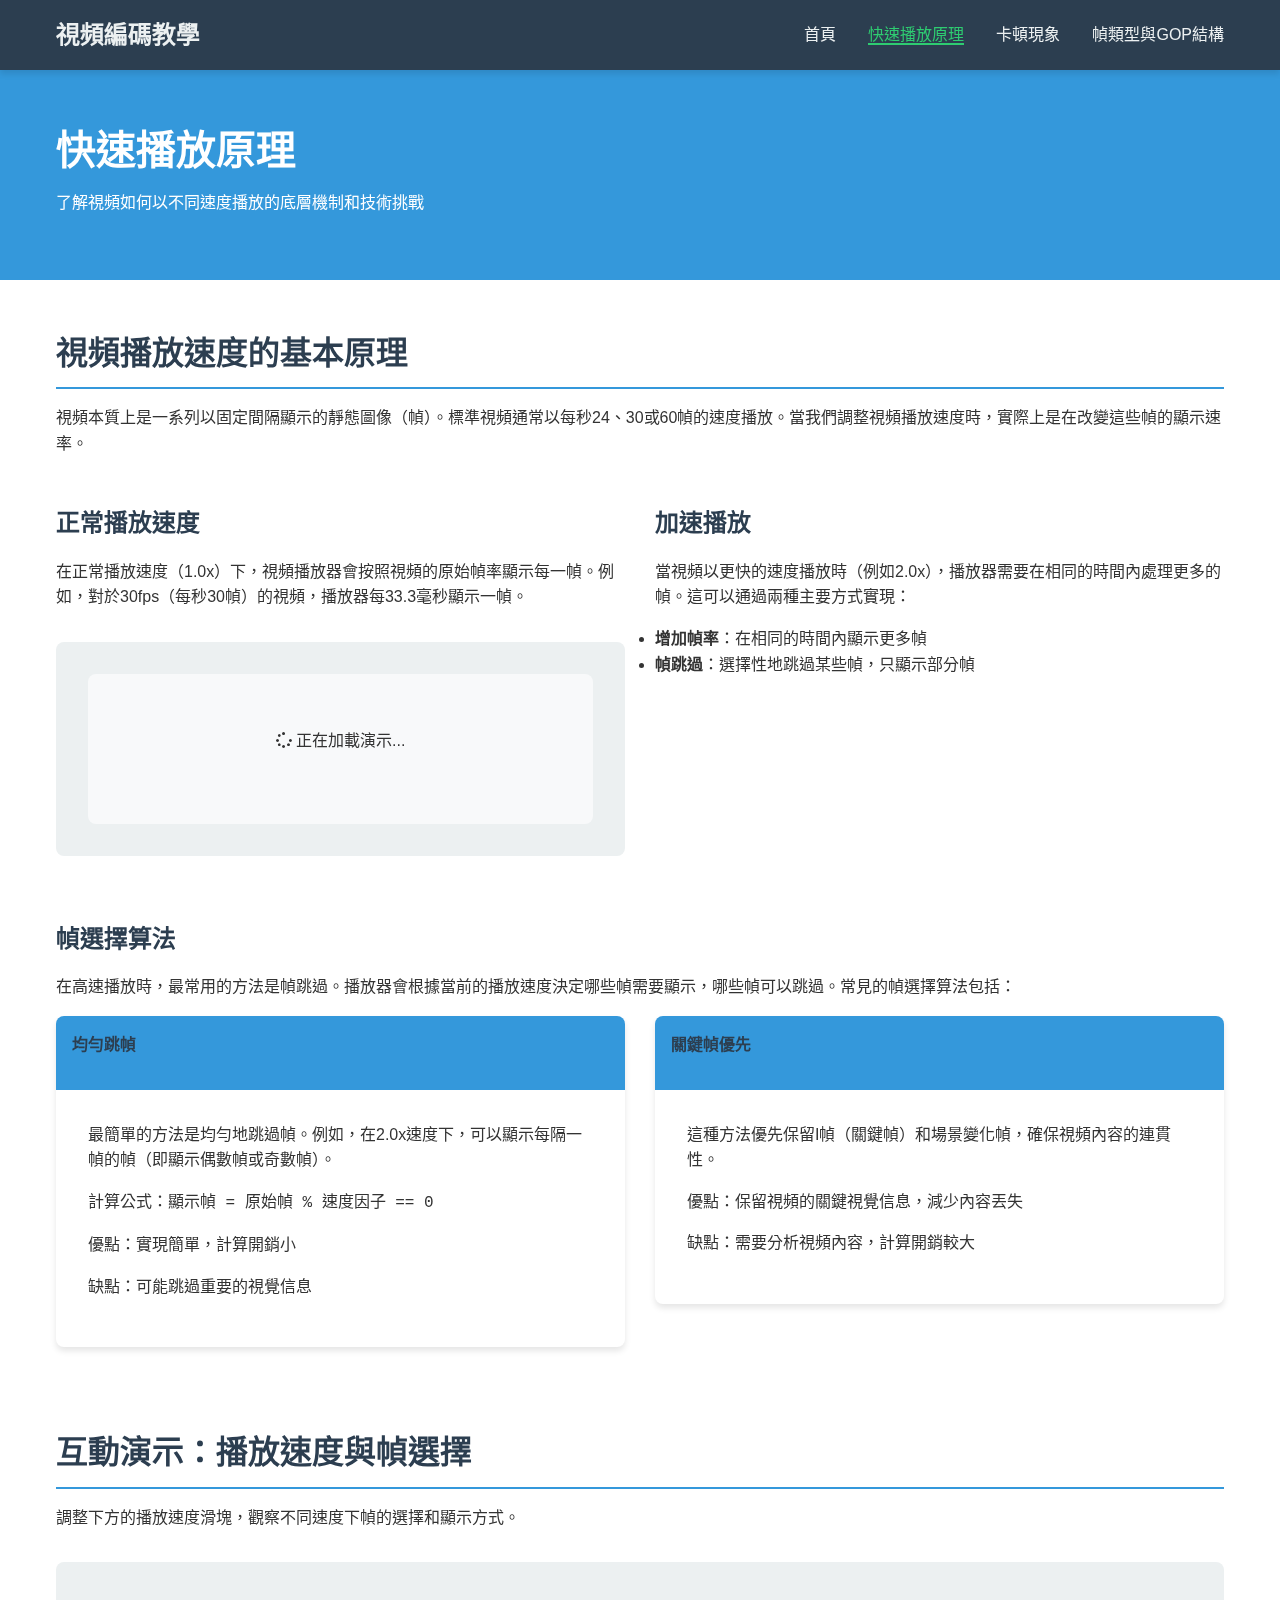
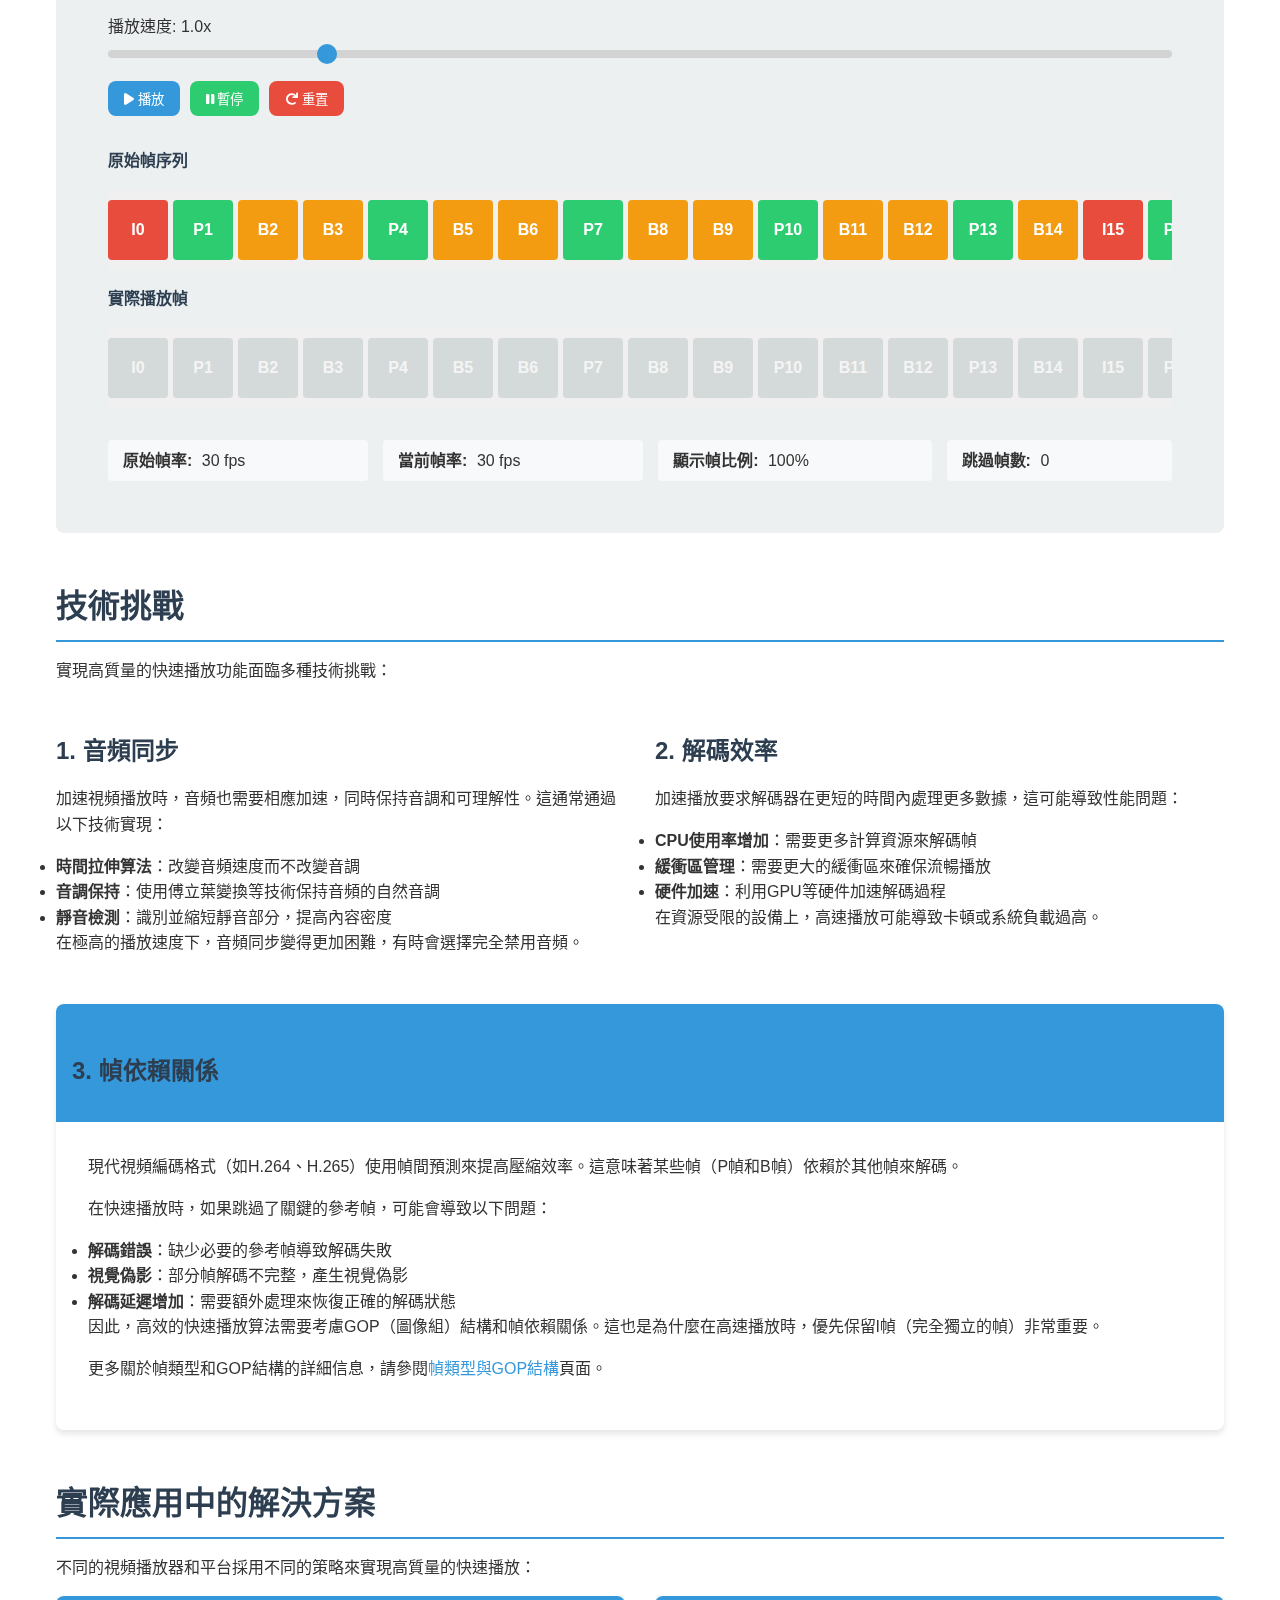
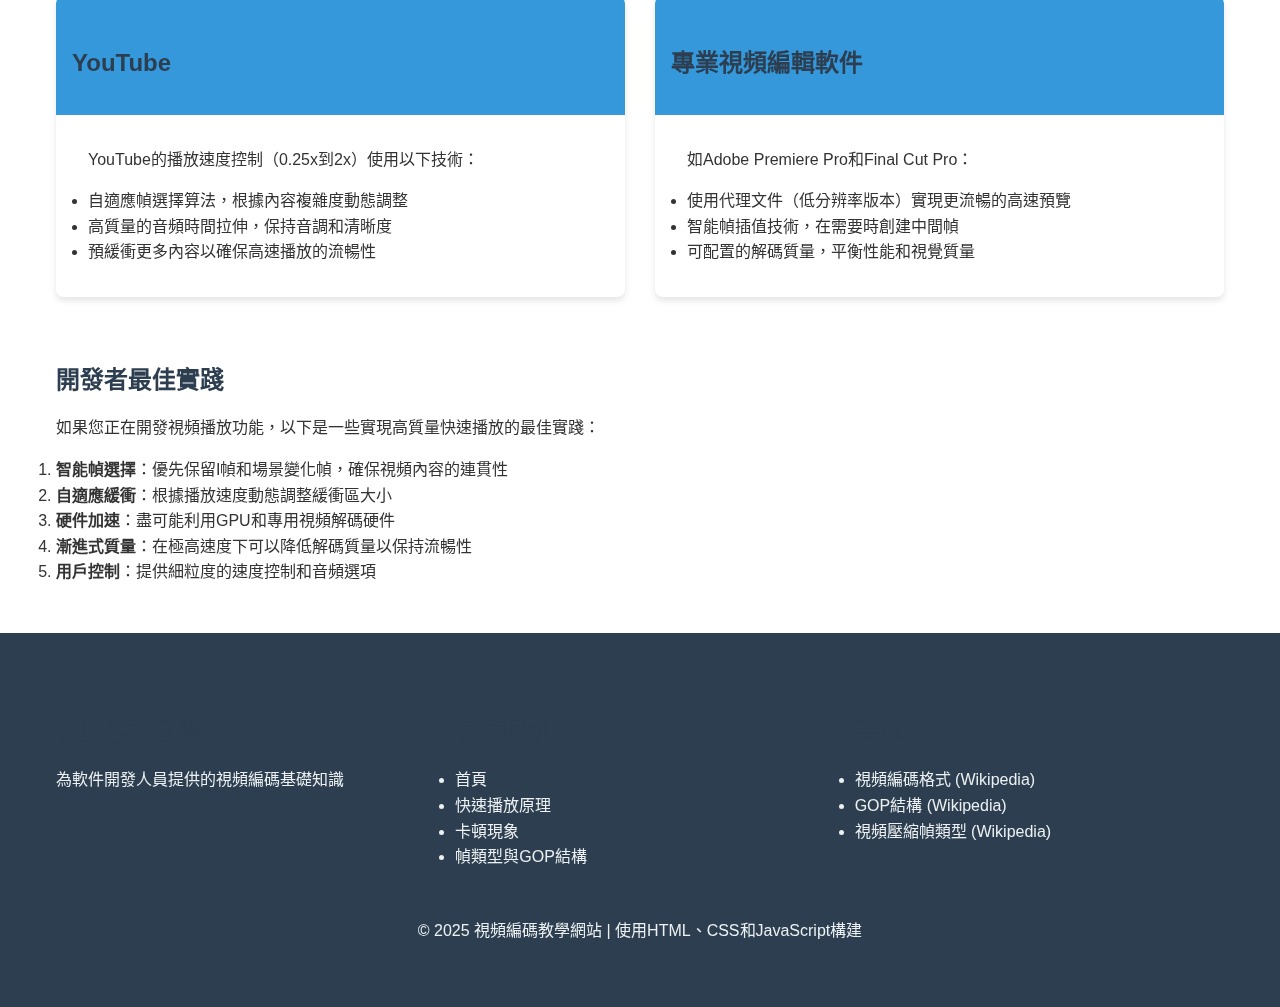
==== pages/fast-playback.html @ bc8d91cf "initial version" ====
<!DOCTYPE html>
<html lang="zh-TW">
<head>
    <meta charset="UTF-8">
    <meta name="viewport" content="width=device-width, initial-scale=1.0">
    <title>快速播放原理 | 視頻編碼教學</title>
    <meta name="description" content="了解視頻快速播放的底層原理，包括幀選擇、音頻處理和技術挑戰。為軟件開發人員設計的教育資源。">
    <link rel="stylesheet" href="../css/style.css">
    <link rel="stylesheet" href="../css/animations.css">
    <link rel="stylesheet" href="https://cdnjs.cloudflare.com/ajax/libs/font-awesome/6.0.0-beta3/css/all.min.css">
</head>
<body>
    <!-- 導航欄 -->
    <nav class="navbar">
        <div class="container">
            <a href="../index.html" class="navbar-brand">視頻編碼教學</a>
            <ul class="navbar-nav">
                <li class="nav-item"><a href="../index.html" class="nav-link">首頁</a></li>
                <li class="nav-item"><a href="fast-playback.html" class="nav-link active">快速播放原理</a></li>
                <li class="nav-item"><a href="stutter.html" class="nav-link">卡頓現象</a></li>
                <li class="nav-item"><a href="frame-types.html" class="nav-link">幀類型與GOP結構</a></li>
            </ul>
        </div>
    </nav>

    <!-- 頁面標題 -->
    <header class="content-header">
        <div class="container">
            <h1>快速播放原理</h1>
            <p>了解視頻如何以不同速度播放的底層機制和技術挑戰</p>
        </div>
    </header>

    <!-- 主要內容 -->
    <main class="container">
        <section class="content-section">
            <h2>視頻播放速度的基本原理</h2>
            <p>視頻本質上是一系列以固定間隔顯示的靜態圖像（幀）。標準視頻通常以每秒24、30或60幀的速度播放。當我們調整視頻播放速度時，實際上是在改變這些幀的顯示速率。</p>
            
            <div class="row">
                <div class="col">
                    <h3>正常播放速度</h3>
                    <p>在正常播放速度（1.0x）下，視頻播放器會按照視頻的原始幀率顯示每一幀。例如，對於30fps（每秒30幀）的視頻，播放器每33.3毫秒顯示一幀。</p>
                    
                    <div class="demo-container">
                        <div id="normal-playback-visual" class="playback-visual">
                            <!-- 這裡將由JavaScript填充視覺化內容 -->
                            <div class="placeholder-demo">
                                <p class="text-center"><i class="fas fa-spinner rotate"></i> 正在加載演示...</p>
                            </div>
                        </div>
                    </div>
                </div>
                <div class="col">
                    <h3>加速播放</h3>
                    <p>當視頻以更快的速度播放時（例如2.0x），播放器需要在相同的時間內處理更多的幀。這可以通過兩種主要方式實現：</p>
                    <ul>
                        <li><strong>增加幀率</strong>：在相同的時間內顯示更多幀</li>
                        <li><strong>幀跳過</strong>：選擇性地跳過某些幀，只顯示部分幀</li>
                    </ul>
                </div>
            </div>
            
            <h3 class="mt-3">幀選擇算法</h3>
            <p>在高速播放時，最常用的方法是幀跳過。播放器會根據當前的播放速度決定哪些幀需要顯示，哪些幀可以跳過。常見的幀選擇算法包括：</p>
            
            <div class="row">
                <div class="col">
                    <div class="card">
                        <div class="card-header">
                            <h4>均勻跳幀</h4>
                        </div>
                        <div class="card-body">
                            <p>最簡單的方法是均勻地跳過幀。例如，在2.0x速度下，可以顯示每隔一幀的幀（即顯示偶數幀或奇數幀）。</p>
                            <p>計算公式：<code>顯示幀 = 原始幀 % 速度因子 == 0</code></p>
                            <p>優點：實現簡單，計算開銷小</p>
                            <p>缺點：可能跳過重要的視覺信息</p>
                        </div>
                    </div>
                </div>
                <div class="col">
                    <div class="card">
                        <div class="card-header">
                            <h4>關鍵幀優先</h4>
                        </div>
                        <div class="card-body">
                            <p>這種方法優先保留I幀（關鍵幀）和場景變化幀，確保視頻內容的連貫性。</p>
                            <p>優點：保留視頻的關鍵視覺信息，減少內容丟失</p>
                            <p>缺點：需要分析視頻內容，計算開銷較大</p>
                        </div>
                    </div>
                </div>
            </div>
        </section>

        <section class="content-section">
            <h2>互動演示：播放速度與幀選擇</h2>
            <p>調整下方的播放速度滑塊，觀察不同速度下幀的選擇和顯示方式。</p>
            
            <div class="demo-container">
                <div id="playback-demo" class="interactive-demo">
                    <div class="controls">
                        <label for="speed-slider">播放速度: <span id="speed-value">1.0x</span></label>
                        <input type="range" id="speed-slider" class="slider" min="0.5" max="3" step="0.1" value="1">
                        
                        <div class="btn-group mt-2">
                            <button id="play-btn" class="btn btn-primary btn-click">
                                <i class="fas fa-play"></i> 播放
                            </button>
                            <button id="pause-btn" class="btn btn-secondary btn-click">
                                <i class="fas fa-pause"></i> 暫停
                            </button>
                            <button id="reset-btn" class="btn btn-accent btn-click">
                                <i class="fas fa-redo"></i> 重置
                            </button>
                        </div>
                    </div>
                    
                    <div class="visualization mt-3">
                        <div class="frames-container">
                            <h4>原始幀序列</h4>
                            <div id="original-frames" class="frames-row">
                                <!-- 這裡將由JavaScript填充幀 -->
                            </div>
                            
                            <h4 class="mt-2">實際播放幀</h4>
                            <div id="played-frames" class="frames-row">
                                <!-- 這裡將由JavaScript填充幀 -->
                            </div>
                        </div>
                        
                        <div class="playback-info mt-3">
                            <div class="info-item">
                                <span class="info-label">原始幀率:</span>
                                <span class="info-value">30 fps</span>
                            </div>
                            <div class="info-item">
                                <span class="info-label">當前幀率:</span>
                                <span id="current-fps" class="info-value">30 fps</span>
                            </div>
                            <div class="info-item">
                                <span class="info-label">顯示幀比例:</span>
                                <span id="frame-ratio" class="info-value">100%</span>
                            </div>
                            <div class="info-item">
                                <span class="info-label">跳過幀數:</span>
                                <span id="skipped-frames" class="info-value">0</span>
                            </div>
                        </div>
                    </div>
                </div>
            </div>
        </section>

        <section class="content-section">
            <h2>技術挑戰</h2>
            <p>實現高質量的快速播放功能面臨多種技術挑戰：</p>
            
            <div class="row">
                <div class="col">
                    <h3>1. 音頻同步</h3>
                    <p>加速視頻播放時，音頻也需要相應加速，同時保持音調和可理解性。這通常通過以下技術實現：</p>
                    <ul>
                        <li><strong>時間拉伸算法</strong>：改變音頻速度而不改變音調</li>
                        <li><strong>音調保持</strong>：使用傅立葉變換等技術保持音頻的自然音調</li>
                        <li><strong>靜音檢測</strong>：識別並縮短靜音部分，提高內容密度</li>
                    </ul>
                    <p>在極高的播放速度下，音頻同步變得更加困難，有時會選擇完全禁用音頻。</p>
                </div>
                <div class="col">
                    <h3>2. 解碼效率</h3>
                    <p>加速播放要求解碼器在更短的時間內處理更多數據，這可能導致性能問題：</p>
                    <ul>
                        <li><strong>CPU使用率增加</strong>：需要更多計算資源來解碼幀</li>
                        <li><strong>緩衝區管理</strong>：需要更大的緩衝區來確保流暢播放</li>
                        <li><strong>硬件加速</strong>：利用GPU等硬件加速解碼過程</li>
                    </ul>
                    <p>在資源受限的設備上，高速播放可能導致卡頓或系統負載過高。</p>
                </div>
            </div>
            
            <div class="card mt-3">
                <div class="card-header">
                    <h3>3. 幀依賴關係</h3>
                </div>
                <div class="card-body">
                    <p>現代視頻編碼格式（如H.264、H.265）使用幀間預測來提高壓縮效率。這意味著某些幀（P幀和B幀）依賴於其他幀來解碼。</p>
                    <p>在快速播放時，如果跳過了關鍵的參考幀，可能會導致以下問題：</p>
                    <ul>
                        <li><strong>解碼錯誤</strong>：缺少必要的參考幀導致解碼失敗</li>
                        <li><strong>視覺偽影</strong>：部分幀解碼不完整，產生視覺偽影</li>
                        <li><strong>解碼延遲增加</strong>：需要額外處理來恢復正確的解碼狀態</li>
                    </ul>
                    <p>因此，高效的快速播放算法需要考慮GOP（圖像組）結構和幀依賴關係。這也是為什麼在高速播放時，優先保留I幀（完全獨立的幀）非常重要。</p>
                    <p class="mt-2">更多關於幀類型和GOP結構的詳細信息，請參閱<a href="frame-types.html">幀類型與GOP結構</a>頁面。</p>
                </div>
            </div>
        </section>

        <section class="content-section">
            <h2>實際應用中的解決方案</h2>
            <p>不同的視頻播放器和平台採用不同的策略來實現高質量的快速播放：</p>
            
            <div class="row">
                <div class="col">
                    <div class="card">
                        <div class="card-header">
                            <h3>YouTube</h3>
                        </div>
                        <div class="card-body">
                            <p>YouTube的播放速度控制（0.25x到2x）使用以下技術：</p>
                            <ul>
                                <li>自適應幀選擇算法，根據內容複雜度動態調整</li>
                                <li>高質量的音頻時間拉伸，保持音調和清晰度</li>
                                <li>預緩衝更多內容以確保高速播放的流暢性</li>
                            </ul>
                        </div>
                    </div>
                </div>
                <div class="col">
                    <div class="card">
                        <div class="card-header">
                            <h3>專業視頻編輯軟件</h3>
                        </div>
                        <div class="card-body">
                            <p>如Adobe Premiere Pro和Final Cut Pro：</p>
                            <ul>
                                <li>使用代理文件（低分辨率版本）實現更流暢的高速預覽</li>
                                <li>智能幀插值技術，在需要時創建中間幀</li>
                                <li>可配置的解碼質量，平衡性能和視覺質量</li>
                            </ul>
                        </div>
                    </div>
                </div>
            </div>
            
            <h3 class="mt-3">開發者最佳實踐</h3>
            <p>如果您正在開發視頻播放功能，以下是一些實現高質量快速播放的最佳實踐：</p>
            <ol>
                <li><strong>智能幀選擇</strong>：優先保留I幀和場景變化幀，確保視頻內容的連貫性</li>
                <li><strong>自適應緩衝</strong>：根據播放速度動態調整緩衝區大小</li>
                <li><strong>硬件加速</strong>：盡可能利用GPU和專用視頻解碼硬件</li>
                <li><strong>漸進式質量</strong>：在極高速度下可以降低解碼質量以保持流暢性</li>
                <li><strong>用戶控制</strong>：提供細粒度的速度控制和音頻選項</li>
            </ol>
        </section>
    </main>

    <!-- 頁腳 -->
    <footer class="footer">
        <div class="container">
            <div class="row">
                <div class="col">
                    <h3>視頻編碼教學</h3>
                    <p>為軟件開發人員提供的視頻編碼基礎知識</p>
                </div>
                <div class="col">
                    <h3>快速導航</h3>
                    <ul>
                        <li><a href="../index.html">首頁</a></li>
                        <li><a href="fast-playback.html">快速播放原理</a></li>
                        <li><a href="stutter.html">卡頓現象</a></li>
                        <li><a href="frame-types.html">幀類型與GOP結構</a></li>
                    </ul>
                </div>
                <div class="col">
                    <h3>資源</h3>
                    <ul>
                        <li><a href="https://en.wikipedia.org/wiki/Video_coding_format" target="_blank" rel="noopener noreferrer">視頻編碼格式 (Wikipedia)</a></li>
                        <li><a href="https://en.wikipedia.org/wiki/Group_of_pictures" target="_blank" rel="noopener noreferrer">GOP結構 (Wikipedia)</a></li>
                        <li><a href="https://en.wikipedia.org/wiki/Video_compression_picture_types" target="_blank" rel="noopener noreferrer">視頻壓縮幀類型 (Wikipedia)</a></li>
                    </ul>
                </div>
            </div>
            <div class="text-center mt-4">
                <p>&copy; 2025 視頻編碼教學網站 | 使用HTML、CSS和JavaScript構建</p>
            </div>
        </div>
    </footer>

    <!-- 添加頁面特定樣式 -->
    <style>
        .playback-visual {
            min-height: 150px;
            background-color: #f8f9fa;
            border-radius: 8px;
            padding: 15px;
            display: flex;
            align-items: center;
            justify-content: center;
        }
        
        .interactive-demo {
            padding: 20px;
        }
        
        .frames-container {
            margin-top: 20px;
        }
        
        .frames-row {
            display: flex;
            overflow-x: auto;
            padding: 10px 0;
            background-color: #f0f0f0;
            border-radius: 4px;
            min-height: 80px;
        }
        
        .frame {
            width: 60px;
            height: 60px;
            margin-right: 5px;
            background-color: #3498db;
            border-radius: 4px;
            display: flex;
            align-items: center;
            justify-content: center;
            color: white;
            font-weight: bold;
            flex-shrink: 0;
        }
        
        .frame.i-frame {
            background-color: #e74c3c;
        }
        
        .frame.p-frame {
            background-color: #2ecc71;
        }
        
        .frame.b-frame {
            background-color: #f39c12;
        }
        
        .frame.skipped {
            opacity: 0.3;
            background-color: #95a5a6;
        }
        
        .playback-info {
            display: flex;
            flex-wrap: wrap;
            gap: 15px;
        }
        
        .info-item {
            background-color: #f8f9fa;
            padding: 8px 15px;
            border-radius: 4px;
            flex-grow: 1;
        }
        
        .info-label {
            font-weight: bold;
            margin-right: 5px;
        }
        
        .btn-group {
            display: flex;
            gap: 10px;
        }
        
        @media (max-width: 768px) {
            .playback-info {
                flex-direction: column;
                gap: 10px;
            }
            
            .btn-group {
                flex-direction: column;
            }
        }
    </style>

    <script src="../js/main.js"></script>
    <script src="../js/playback-demo.js"></script>
</body>
</html>
---- css/style.css ----
/* 
 * Video Encoding Educational Website
 * Main Stylesheet
 * 現代簡約風格，適合初學者的教育網站
 */

/* 基本重置和通用樣式 */
* {
  margin: 0;
  padding: 0;
  box-sizing: border-box;
}

:root {
  /* 顏色變量 */
  --primary-color: #3498db;
  --secondary-color: #2ecc71;
  --accent-color: #e74c3c;
  --dark-color: #2c3e50;
  --light-color: #ecf0f1;
  --text-color: #333333;
  --background-color: #ffffff;
  
  /* 字體變量 */
  --heading-font: 'Segoe UI', Roboto, Oxygen, Ubuntu, Cantarell, 'Open Sans', 'Helvetica Neue', sans-serif;
  --body-font: 'Segoe UI', Roboto, Oxygen, Ubuntu, Cantarell, 'Open Sans', 'Helvetica Neue', sans-serif;
  
  /* 間距變量 */
  --spacing-xs: 0.25rem;
  --spacing-sm: 0.5rem;
  --spacing-md: 1rem;
  --spacing-lg: 2rem;
  --spacing-xl: 3rem;
  
  /* 邊框和陰影 */
  --border-radius: 8px;
  --box-shadow: 0 4px 6px rgba(0, 0, 0, 0.1);
}

body {
  font-family: var(--body-font);
  color: var(--text-color);
  background-color: var(--background-color);
  line-height: 1.6;
}

/* 排版 */
h1, h2, h3, h4, h5, h6 {
  font-family: var(--heading-font);
  margin-bottom: var(--spacing-md);
  color: var(--dark-color);
  font-weight: 600;
}

h1 {
  font-size: 2.5rem;
  margin-bottom: var(--spacing-lg);
}

h2 {
  font-size: 2rem;
  border-bottom: 2px solid var(--primary-color);
  padding-bottom: var(--spacing-sm);
  margin-top: var(--spacing-xl);
}

h3 {
  font-size: 1.5rem;
  margin-top: var(--spacing-lg);
}

p {
  margin-bottom: var(--spacing-md);
}

a {
  color: var(--primary-color);
  text-decoration: none;
  transition: color 0.3s ease;
}

a:hover {
  color: var(--accent-color);
}

/* 容器和佈局 */
.container {
  width: 100%;
  max-width: 1200px;
  margin: 0 auto;
  padding: 0 var(--spacing-md);
}

.section {
  padding: var(--spacing-xl) 0;
}

.row {
  display: flex;
  flex-wrap: wrap;
  margin: 0 -15px;
}

.col {
  flex: 1;
  padding: 0 15px;
  min-width: 300px;
}

/* 導航欄 */
.navbar {
  background-color: var(--dark-color);
  color: var(--light-color);
  padding: var(--spacing-md) 0;
  position: sticky;
  top: 0;
  z-index: 1000;
  box-shadow: var(--box-shadow);
}

.navbar .container {
  display: flex;
  justify-content: space-between;
  align-items: center;
}

.navbar-brand {
  font-size: 1.5rem;
  font-weight: bold;
  color: var(--light-color);
}

.navbar-nav {
  display: flex;
  list-style: none;
}

.nav-item {
  margin-left: var(--spacing-lg);
}

.nav-link {
  color: var(--light-color);
  font-weight: 500;
}

.nav-link:hover {
  color: var(--secondary-color);
}

.nav-link.active {
  color: var(--secondary-color);
  border-bottom: 2px solid var(--secondary-color);
}

/* 頁腳 */
.footer {
  background-color: var(--dark-color);
  color: var(--light-color);
  padding: var(--spacing-xl) 0;
  margin-top: var(--spacing-xl);
}

.footer a {
  color: var(--light-color);
}

.footer a:hover {
  color: var(--secondary-color);
}

/* 卡片 */
.card {
  background-color: var(--background-color);
  border-radius: var(--border-radius);
  box-shadow: var(--box-shadow);
  overflow: hidden;
  margin-bottom: var(--spacing-lg);
  transition: transform 0.3s ease, box-shadow 0.3s ease;
}

.card:hover {
  transform: translateY(-5px);
  box-shadow: 0 10px 20px rgba(0, 0, 0, 0.15);
}

.card-header {
  padding: var(--spacing-md);
  background-color: var(--primary-color);
  color: var(--light-color);
}

.card-body {
  padding: var(--spacing-lg);
}

.card-footer {
  padding: var(--spacing-md);
  background-color: var(--light-color);
  border-top: 1px solid rgba(0, 0, 0, 0.1);
}

/* 按鈕 */
.btn {
  display: inline-block;
  padding: var(--spacing-sm) var(--spacing-md);
  background-color: var(--primary-color);
  color: white;
  border: none;
  border-radius: var(--border-radius);
  cursor: pointer;
  font-weight: 500;
  text-align: center;
  transition: background-color 0.3s ease;
}

.btn:hover {
  background-color: #2980b9;
  color: white;
}

.btn-secondary {
  background-color: var(--secondary-color);
}

.btn-secondary:hover {
  background-color: #27ae60;
}

.btn-accent {
  background-color: var(--accent-color);
}

.btn-accent:hover {
  background-color: #c0392b;
}

/* 首頁特定樣式 */
.hero {
  background: linear-gradient(135deg, var(--primary-color), var(--secondary-color));
  color: white;
  text-align: center;
  padding: var(--spacing-xl) 0;
  margin-bottom: var(--spacing-xl);
}

.hero h1 {
  font-size: 3rem;
  margin-bottom: var(--spacing-md);
  color: white;
}

.hero p {
  font-size: 1.25rem;
  max-width: 800px;
  margin: 0 auto var(--spacing-lg);
}

.topic-cards {
  display: flex;
  flex-wrap: wrap;
  justify-content: space-between;
  margin: var(--spacing-xl) 0;
}

.topic-card {
  flex: 1;
  min-width: 300px;
  margin: 0 var(--spacing-md) var(--spacing-lg);
}

.topic-card-icon {
  font-size: 3rem;
  margin-bottom: var(--spacing-md);
  color: var(--primary-color);
}

/* 內容頁面共用樣式 */
.content-header {
  background-color: var(--primary-color);
  color: white;
  padding: var(--spacing-xl) 0;
  margin-bottom: var(--spacing-xl);
}

.content-header h1 {
  color: white;
  margin-bottom: var(--spacing-sm);
}

.content-section {
  margin-bottom: var(--spacing-xl);
}

.demo-container {
  background-color: var(--light-color);
  border-radius: var(--border-radius);
  padding: var(--spacing-lg);
  margin: var(--spacing-lg) 0;
}

/* 代碼塊 */
pre {
  background-color: var(--dark-color);
  color: var(--light-color);
  padding: var(--spacing-md);
  border-radius: var(--border-radius);
  overflow-x: auto;
  margin: var(--spacing-md) 0;
}

code {
  font-family: 'Courier New', Courier, monospace;
}

/* 表格 */
table {
  width: 100%;
  border-collapse: collapse;
  margin: var(--spacing-md) 0;
}

th, td {
  padding: var(--spacing-sm);
  border: 1px solid #ddd;
  text-align: left;
}

th {
  background-color: var(--primary-color);
  color: white;
}

tr:nth-child(even) {
  background-color: var(--light-color);
}

/* 響應式設計 */
@media (max-width: 768px) {
  .navbar .container {
    flex-direction: column;
  }
  
  .navbar-nav {
    margin-top: var(--spacing-md);
  }
  
  .nav-item {
    margin-left: var(--spacing-md);
  }
  
  .row {
    flex-direction: column;
  }
  
  .topic-cards {
    flex-direction: column;
  }
  
  .topic-card {
    margin: 0 0 var(--spacing-lg);
  }
  
  h1 {
    font-size: 2rem;
  }
  
  h2 {
    font-size: 1.75rem;
  }
  
  .hero h1 {
    font-size: 2.5rem;
  }
}

/* 輔助類 */
.text-center {
  text-align: center;
}

.mt-1 { margin-top: var(--spacing-sm); }
.mt-2 { margin-top: var(--spacing-md); }
.mt-3 { margin-top: var(--spacing-lg); }
.mt-4 { margin-top: var(--spacing-xl); }

.mb-1 { margin-bottom: var(--spacing-sm); }
.mb-2 { margin-bottom: var(--spacing-md); }
.mb-3 { margin-bottom: var(--spacing-lg); }
.mb-4 { margin-bottom: var(--spacing-xl); }

.p-1 { padding: var(--spacing-sm); }
.p-2 { padding: var(--spacing-md); }
.p-3 { padding: var(--spacing-lg); }
.p-4 { padding: var(--spacing-xl); }
---- css/animations.css ----
/* 
 * Video Encoding Educational Website
 * Animations Stylesheet
 * 包含網站中使用的所有動畫和過渡效果
 */

/* 淡入效果 */
@keyframes fadeIn {
  from {
    opacity: 0;
  }
  to {
    opacity: 1;
  }
}

.fade-in {
  animation: fadeIn 0.5s ease-in-out;
}

/* 滑入效果 */
@keyframes slideInFromLeft {
  from {
    transform: translateX(-50px);
    opacity: 0;
  }
  to {
    transform: translateX(0);
    opacity: 1;
  }
}

.slide-in-left {
  animation: slideInFromLeft 0.5s ease-out;
}

@keyframes slideInFromRight {
  from {
    transform: translateX(50px);
    opacity: 0;
  }
  to {
    transform: translateX(0);
    opacity: 1;
  }
}

.slide-in-right {
  animation: slideInFromRight 0.5s ease-out;
}

@keyframes slideInFromBottom {
  from {
    transform: translateY(50px);
    opacity: 0;
  }
  to {
    transform: translateY(0);
    opacity: 1;
  }
}

.slide-in-bottom {
  animation: slideInFromBottom 0.5s ease-out;
}

/* 脈動效果 */
@keyframes pulse {
  0% {
    transform: scale(1);
  }
  50% {
    transform: scale(1.05);
  }
  100% {
    transform: scale(1);
  }
}

.pulse {
  animation: pulse 2s infinite;
}

/* 閃爍效果 */
@keyframes blink {
  0%, 100% {
    opacity: 1;
  }
  50% {
    opacity: 0.5;
  }
}

.blink {
  animation: blink 1s infinite;
}

/* 旋轉效果 */
@keyframes rotate {
  from {
    transform: rotate(0deg);
  }
  to {
    transform: rotate(360deg);
  }
}

.rotate {
  animation: rotate 2s linear infinite;
}

/* 抖動效果 - 用於卡頓演示 */
@keyframes stutter {
  0%, 100% {
    transform: translateX(0);
  }
  10%, 30%, 50%, 70%, 90% {
    transform: translateX(-4px);
  }
  20%, 40%, 60%, 80% {
    transform: translateX(4px);
  }
}

.stutter {
  animation: stutter 0.5s linear;
}

/* 幀動畫效果 - 用於GOP結構演示 */
@keyframes frameHighlight {
  0% {
    box-shadow: 0 0 0 0 rgba(52, 152, 219, 0.7);
  }
  50% {
    box-shadow: 0 0 0 10px rgba(52, 152, 219, 0);
  }
  100% {
    box-shadow: 0 0 0 0 rgba(52, 152, 219, 0);
  }
}

.frame-highlight {
  animation: frameHighlight 1.5s ease-out;
}

/* 進度條動畫 */
@keyframes progressBar {
  from {
    width: 0;
  }
  to {
    width: 100%;
  }
}

.progress-bar-animation {
  animation: progressBar 3s linear;
}

/* 播放速度演示的幀跳過效果 */
@keyframes frameSkip {
  0% {
    opacity: 1;
    transform: scale(1);
  }
  20% {
    opacity: 0.8;
    transform: scale(0.95);
  }
  40% {
    opacity: 0;
    transform: scale(0.9);
  }
  100% {
    opacity: 0;
    transform: scale(0.9);
  }
}

.frame-skip {
  animation: frameSkip 0.3s forwards;
}

/* 播放速度演示的幀保留效果 */
@keyframes frameKeep {
  0% {
    opacity: 1;
    transform: scale(1);
  }
  20% {
    opacity: 1;
    transform: scale(1.05);
  }
  40% {
    opacity: 1;
    transform: scale(1.1);
  }
  100% {
    opacity: 1;
    transform: scale(1);
  }
}

.frame-keep {
  animation: frameKeep 0.3s forwards;
}

/* 互動元素的懸停效果 */
.hover-effect {
  transition: all 0.3s ease;
}

.hover-effect:hover {
  transform: translateY(-5px);
  box-shadow: 0 10px 20px rgba(0, 0, 0, 0.1);
}

/* 按鈕點擊效果 */
.btn-click {
  transition: transform 0.1s ease;
}

.btn-click:active {
  transform: scale(0.95);
}

/* 滑塊控制元素的樣式和動畫 */
.slider-container {
  position: relative;
  height: 40px;
  margin: 20px 0;
}

.slider {
  -webkit-appearance: none;
  width: 100%;
  height: 8px;
  border-radius: 4px;
  background: #d3d3d3;
  outline: none;
  transition: background 0.3s;
}

.slider::-webkit-slider-thumb {
  -webkit-appearance: none;
  appearance: none;
  width: 20px;
  height: 20px;
  border-radius: 50%;
  background: var(--primary-color);
  cursor: pointer;
  transition: all 0.3s;
}

.slider::-webkit-slider-thumb:hover {
  background: var(--secondary-color);
  transform: scale(1.2);
}

.slider::-moz-range-thumb {
  width: 20px;
  height: 20px;
  border-radius: 50%;
  background: var(--primary-color);
  cursor: pointer;
  transition: all 0.3s;
  border: none;
}

.slider::-moz-range-thumb:hover {
  background: var(--secondary-color);
  transform: scale(1.2);
}

/* 視頻播放控制元素的動畫 */
.play-button {
  display: inline-block;
  width: 60px;
  height: 60px;
  background-color: var(--primary-color);
  border-radius: 50%;
  position: relative;
  transition: all 0.3s ease;
}

.play-button:before {
  content: '';
  position: absolute;
  top: 50%;
  left: 55%;
  transform: translate(-50%, -50%);
  border-style: solid;
  border-width: 15px 0 15px 25px;
  border-color: transparent transparent transparent white;
}

.play-button:hover {
  background-color: var(--secondary-color);
  transform: scale(1.1);
}

.play-button.playing:before {
  border-style: double;
  border-width: 0 0 0 15px;
  height: 30px;
}

/* 頁面過渡效果 */
.page-transition {
  animation: fadeIn 0.5s ease-in-out;
}

/* 響應式動畫調整 */
@media (max-width: 768px) {
  .play-button {
    width: 50px;
    height: 50px;
  }
  
  .play-button:before {
    border-width: 12px 0 12px 20px;
  }
  
  .play-button.playing:before {
    border-width: 0 0 0 12px;
    height: 24px;
  }
}
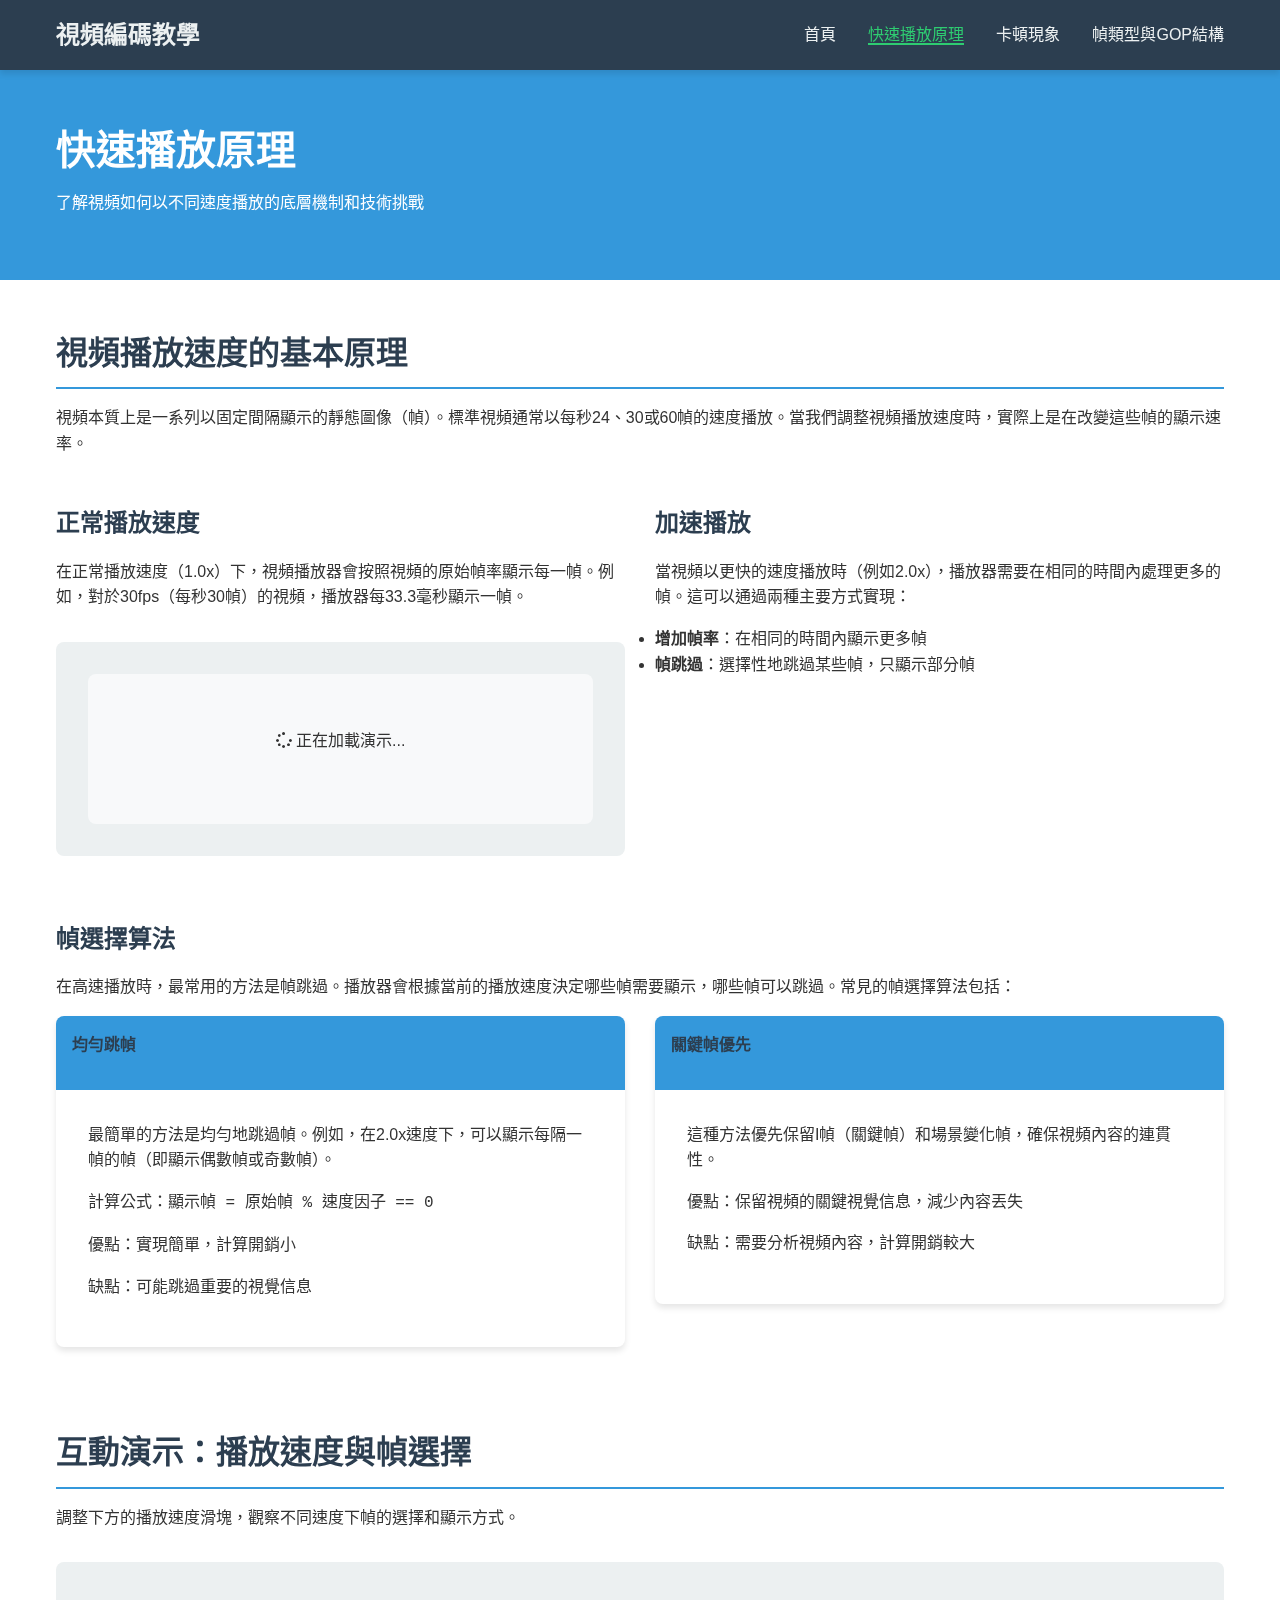
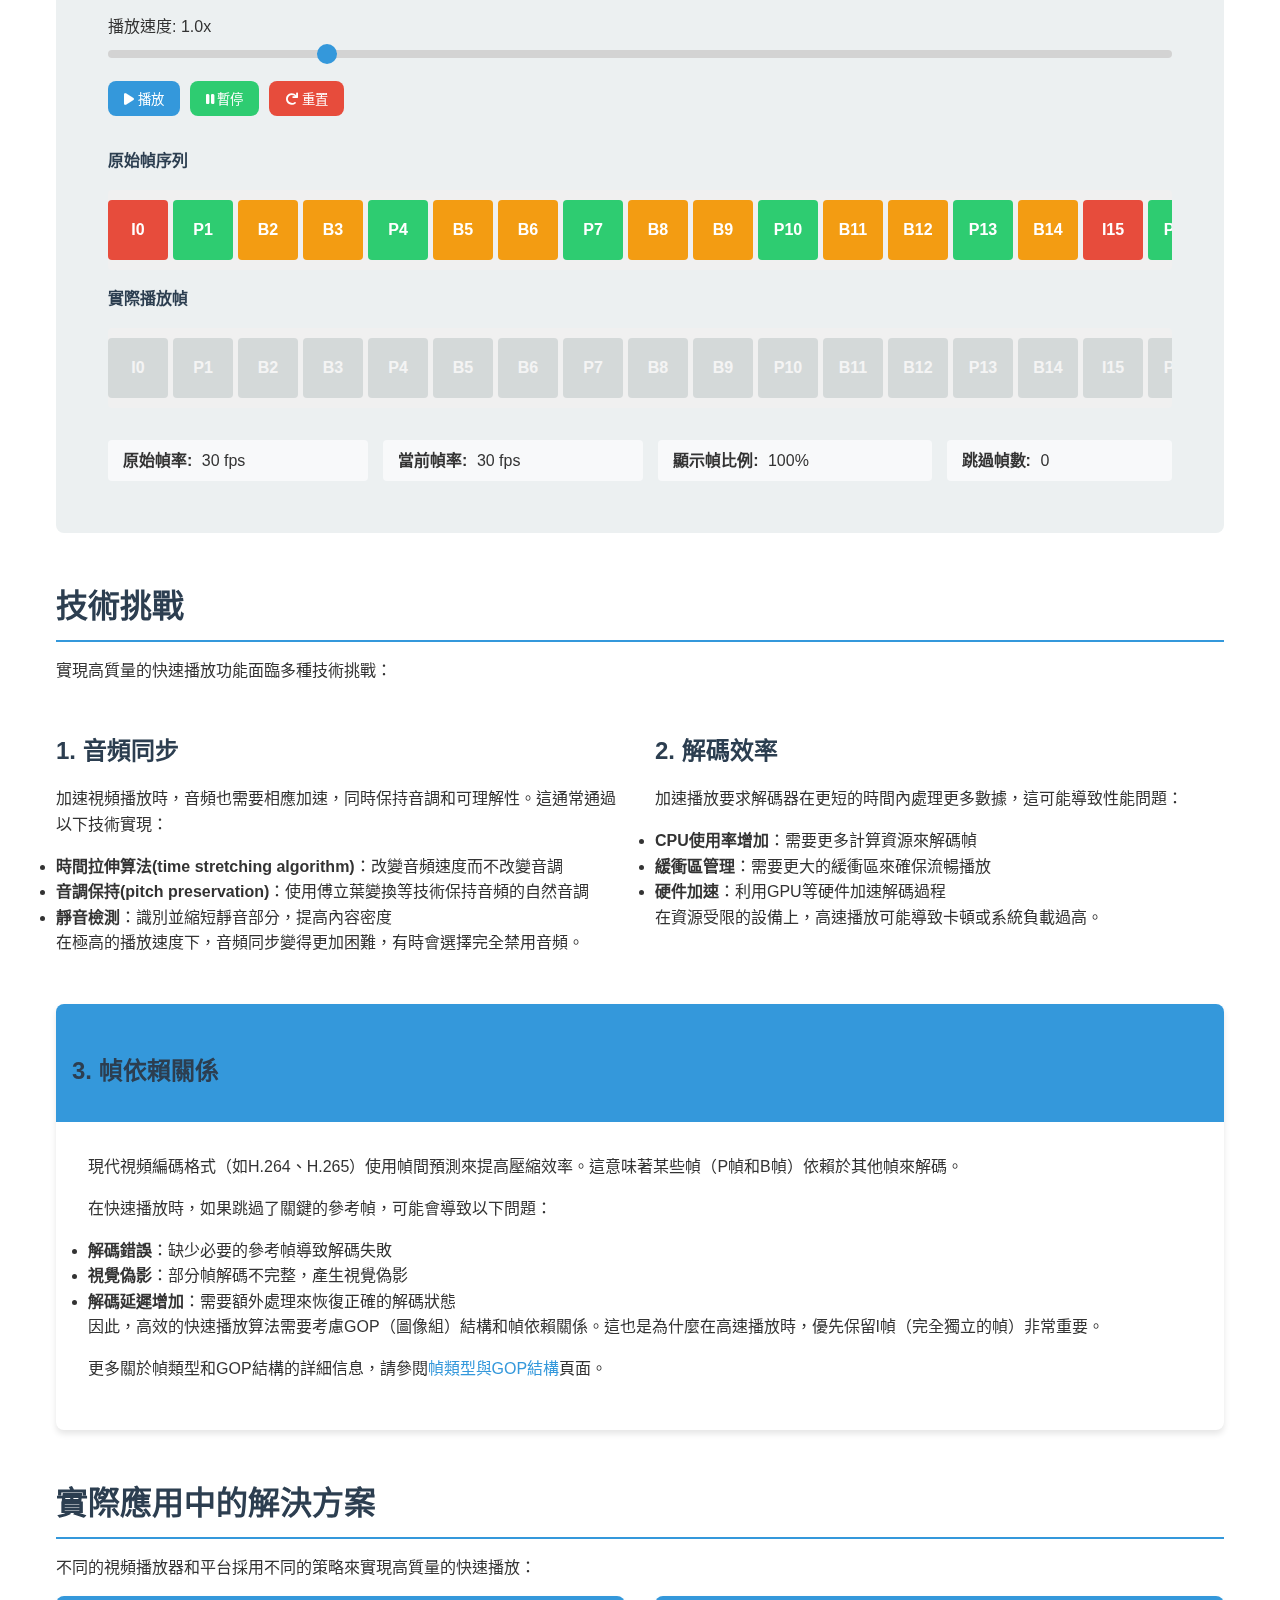
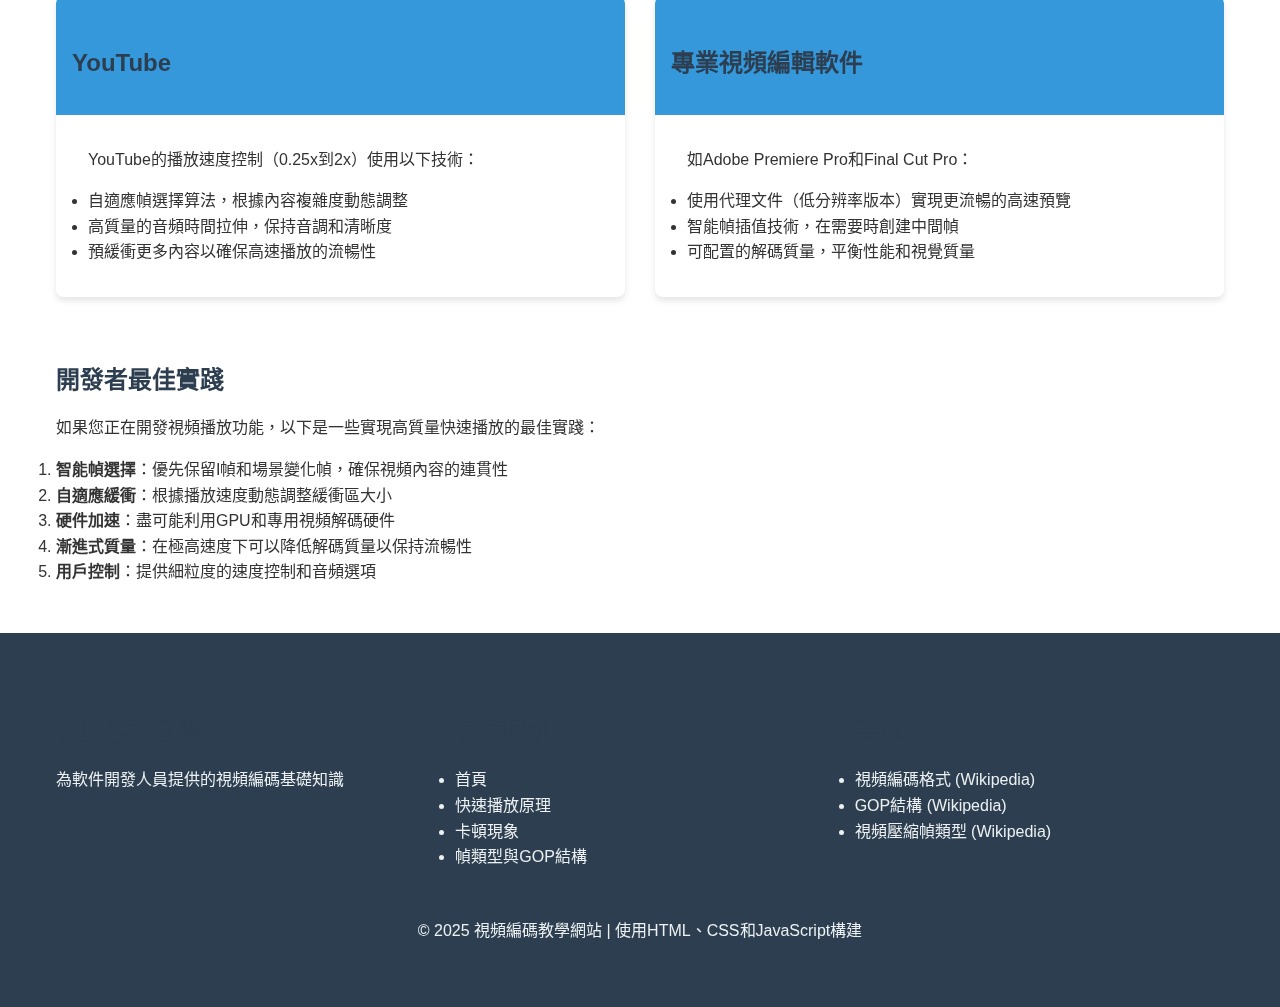
==== commit bbe3daeb: "refactor: add english note" ====
--- a/pages/fast-playback.html
+++ b/pages/fast-playback.html
@@ -161,8 +161,8 @@
                     <h3>1. 音頻同步</h3>
                     <p>加速視頻播放時，音頻也需要相應加速，同時保持音調和可理解性。這通常通過以下技術實現：</p>
                     <ul>
-                        <li><strong>時間拉伸算法</strong>：改變音頻速度而不改變音調</li>
-                        <li><strong>音調保持</strong>：使用傅立葉變換等技術保持音頻的自然音調</li>
+                        <li><strong>時間拉伸算法(time stretching algorithm)</strong>：改變音頻速度而不改變音調</li>
+                        <li><strong>音調保持(pitch preservation)</strong>：使用傅立葉變換等技術保持音頻的自然音調</li>
                         <li><strong>靜音檢測</strong>：識別並縮短靜音部分，提高內容密度</li>
                     </ul>
                     <p>在極高的播放速度下，音頻同步變得更加困難，有時會選擇完全禁用音頻。</p>
